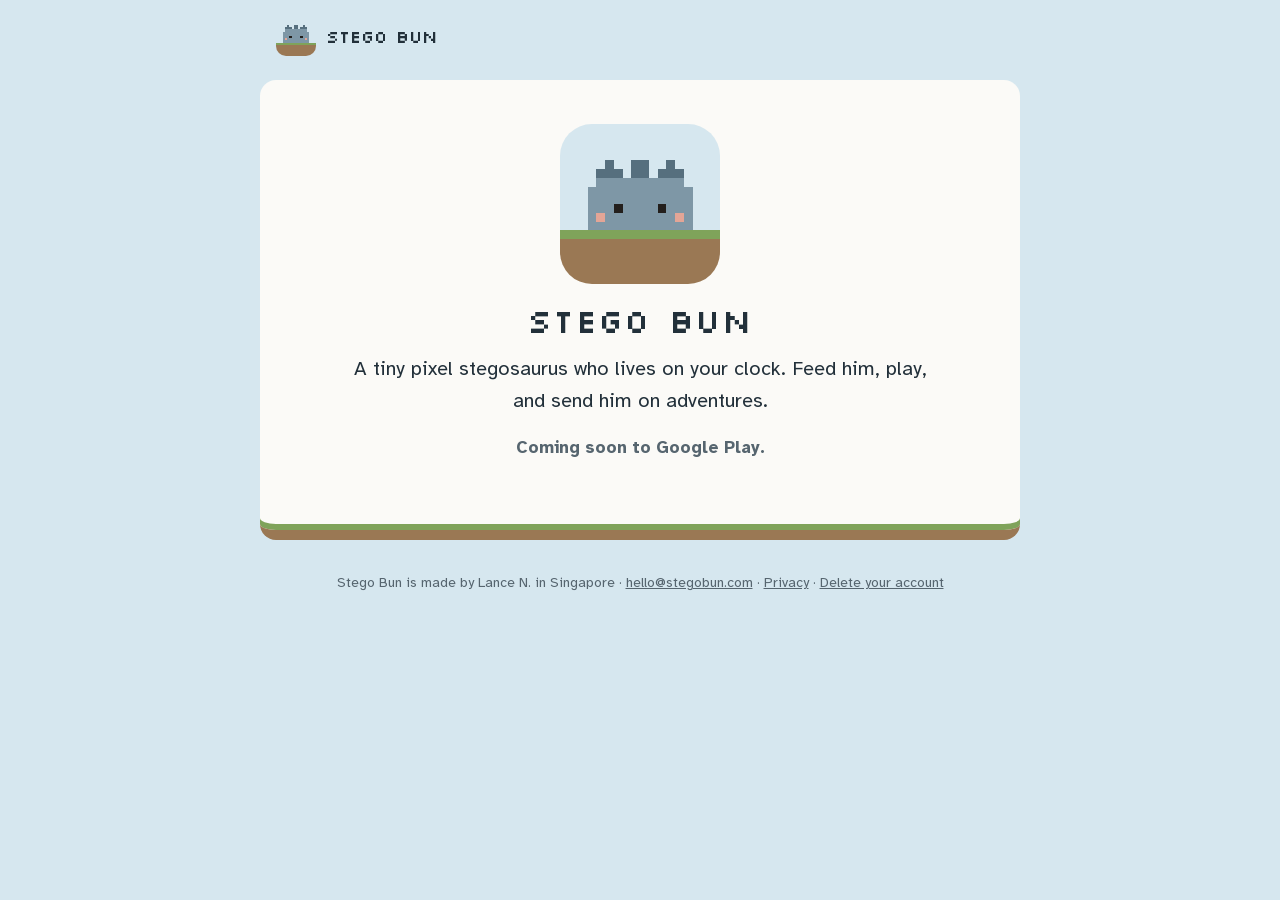
==== index.html @ 5b8f19ba "Publish the website (from stego-bun 194536a)" ====
<!doctype html>
<html lang="en-GB">
<head>
<meta charset="utf-8">
<meta name="viewport" content="width=device-width, initial-scale=1">
<title>Stego Bun</title>
<link rel="icon" href="icon.png">
<link rel="stylesheet" href="style.css">
</head>
<body>
<header><a class="brand" href="./"><img src="icon.png" alt="" width="40" height="40"><span>STEGO BUN</span></a></header>
<main>
<section class="hero">
<img src="icon.png" alt="Stego Bun, a small pixel stegosaurus, on a patch of grass" width="160" height="160">
<h1>STEGO BUN</h1>
<p class="tag">A tiny pixel stegosaurus who lives on your clock. Feed him, play, and send him on adventures.</p>
<p class="soon">Coming soon to Google Play.</p>
</section>
</main>
<footer>Stego Bun is made by Lance N. in Singapore · <a href="mailto:hello@stegobun.com">hello@stegobun.com</a> · <a href="privacy/">Privacy</a> · <a href="delete/">Delete your account</a></footer>
</body>
</html>
---- style.css ----
/* stegobun.com (npm run site): brand Sky, ink, Silkscreen headings, Atkinson Hyperlegible text (fonts: SIL OFL). */
@font-face { font-family: 'Silkscreen'; font-weight: 400; font-display: swap; src: url('fonts/silkscreen-400.woff2') format('woff2'); }
@font-face { font-family: 'Atkinson Hyperlegible'; font-weight: 400; font-display: swap; src: url('fonts/atkinson-hyperlegible-400.woff2') format('woff2'); }
@font-face { font-family: 'Atkinson Hyperlegible'; font-weight: 700; font-display: swap; src: url('fonts/atkinson-hyperlegible-700.woff2') format('woff2'); }
:root { --sky: #D6E7EF; --ink: #22303A; --muted: #56656F; --paper: #FBFAF7; --grass: #7FA35A; --soil: #9A7854; --link: #3F6A86; }
* { box-sizing: border-box; }
html { background: var(--sky); }
body { margin: 0; color: var(--ink); font: 17px/1.6 'Atkinson Hyperlegible', system-ui, sans-serif; }
header { padding: 16px; max-width: 760px; margin: 0 auto; }
.brand { display: inline-flex; align-items: center; gap: 10px; color: var(--ink); text-decoration: none; font-family: 'Silkscreen', monospace; font-size: 18px; }
.brand img { border-radius: 10px; image-rendering: pixelated; }
main { max-width: 760px; margin: 0 auto 32px; padding: 28px 24px; background: var(--paper); border-radius: 16px; border-bottom: 10px solid var(--soil); box-shadow: 0 -6px 0 var(--grass) inset; }
h1, h2 { font-family: 'Silkscreen', monospace; font-weight: 400; letter-spacing: 0.04em; line-height: 1.2; }
h1 { font-size: 34px; margin: 8px 0 12px; }
h2 { font-size: 19px; margin: 28px 0 6px; }
main > h1:first-child { font-size: 26px; margin-top: 4px; }
a { color: var(--link); }
ul { padding-left: 22px; }
li { margin: 6px 0; }
.hero { text-align: center; padding: 16px 0 24px; }
.hero img { image-rendering: pixelated; border-radius: 32px; }
.tag { font-size: 20px; max-width: 30em; margin: 0 auto 12px; }
.soon { color: var(--muted); font-weight: 700; }
footer { max-width: 760px; margin: 0 auto; padding: 0 16px 32px; color: var(--muted); font-size: 14px; text-align: center; }
footer a { color: var(--muted); }
@media (max-width: 480px) { main { margin: 0 8px 24px; padding: 20px 16px; } h1 { font-size: 28px; } }
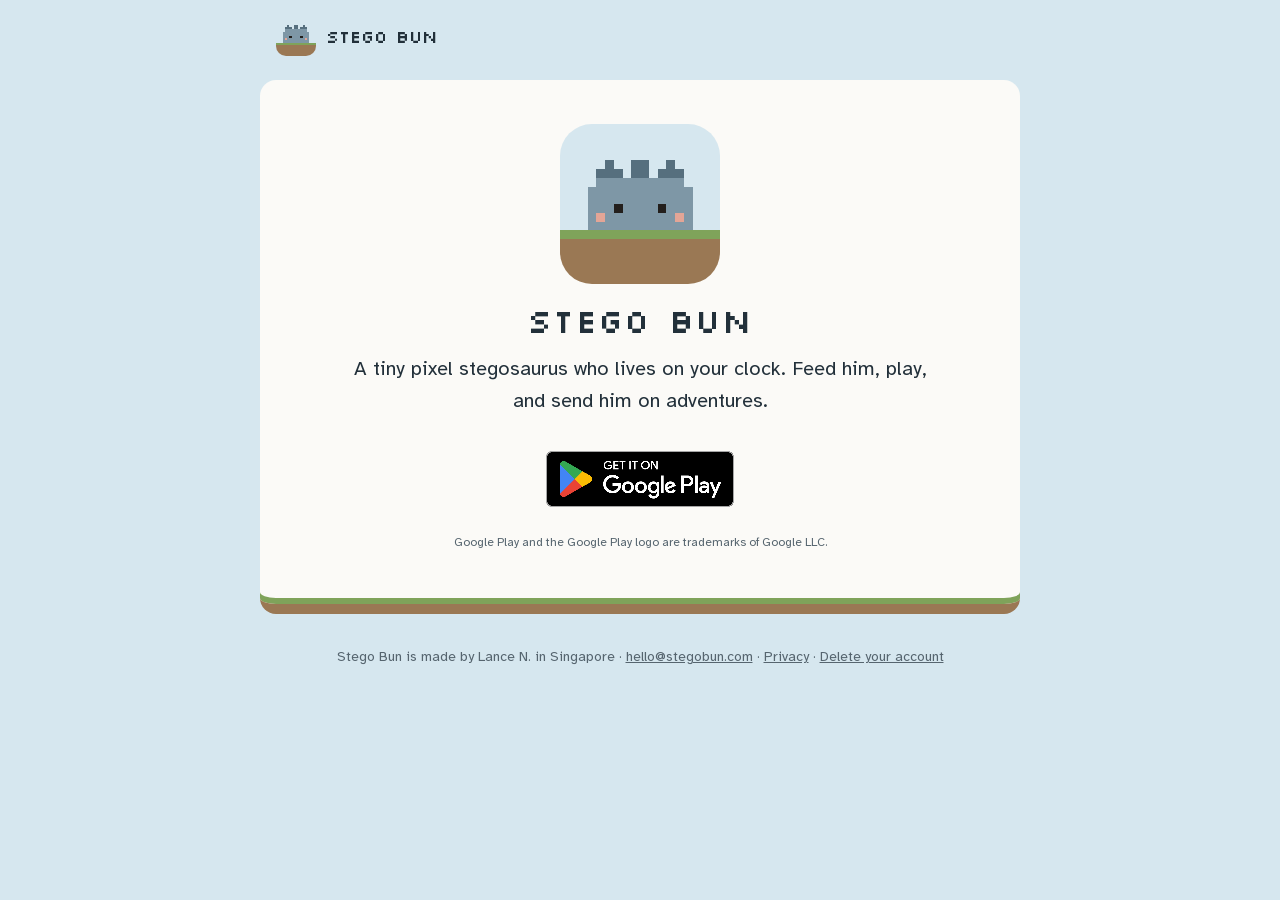
==== commit be58b1c3: "Publish the website (from stego-bun 63191a4)" ====
--- a/index.html
+++ b/index.html
@@ -4,7 +4,22 @@
 <meta charset="utf-8">
 <meta name="viewport" content="width=device-width, initial-scale=1">
 <title>Stego Bun</title>
-<link rel="icon" href="icon.png">
+<meta name="description" content="A tiny pixel stegosaurus who lives on your clock. Feed him, play, and send him on adventures. Free on Google Play.">
+<link rel="canonical" href="https://stegobun.com/">
+<link rel="icon" href="/favicon.ico" sizes="16x16 32x32 48x48">
+<link rel="icon" type="image/png" sizes="48x48" href="/favicon-48.png">
+<link rel="icon" type="image/png" sizes="96x96" href="/favicon-96.png">
+<link rel="icon" type="image/png" sizes="192x192" href="/favicon-192.png">
+<link rel="apple-touch-icon" href="/apple-touch-icon.png">
+<meta property="og:type" content="website">
+<meta property="og:site_name" content="Stego Bun">
+<meta property="og:title" content="Stego Bun">
+<meta property="og:description" content="A tiny pixel stegosaurus who lives on your clock. Feed him, play, and send him on adventures. Free on Google Play.">
+<meta property="og:url" content="https://stegobun.com/">
+<meta property="og:image" content="https://stegobun.com/feature-graphic.png">
+<meta property="og:image:width" content="1024">
+<meta property="og:image:height" content="500">
+<meta name="twitter:card" content="summary_large_image">
 <link rel="stylesheet" href="style.css">
 </head>
 <body>
@@ -14,7 +29,8 @@
 <img src="icon.png" alt="Stego Bun, a small pixel stegosaurus, on a patch of grass" width="160" height="160">
 <h1>STEGO BUN</h1>
 <p class="tag">A tiny pixel stegosaurus who lives on your clock. Feed him, play, and send him on adventures.</p>
-<p class="soon">Coming soon to Google Play.</p>
+<a class="play" href="https://play.google.com/store/apps/details?id=com.stegobun.app"><img src="google-play-badge.png" alt="Get it on Google Play" width="216" height="84"></a>
+<p class="tm">Google Play and the Google Play logo are trademarks of Google LLC.</p>
 </section>
 </main>
 <footer>Stego Bun is made by Lance N. in Singapore · <a href="mailto:hello@stegobun.com">hello@stegobun.com</a> · <a href="privacy/">Privacy</a> · <a href="delete/">Delete your account</a></footer>
--- a/style.css
+++ b/style.css
@@ -20,7 +20,10 @@
 .hero { text-align: center; padding: 16px 0 24px; }
 .hero img { image-rendering: pixelated; border-radius: 32px; }
 .tag { font-size: 20px; max-width: 30em; margin: 0 auto 12px; }
-.soon { color: var(--muted); font-weight: 700; }
+.play { display: inline-block; margin: 8px 0 0; line-height: 0; border-radius: 12px; }
+.play:focus-visible { outline: 3px solid var(--link); outline-offset: 2px; }
+.play img { width: 216px; height: auto; }
+.tm { color: var(--muted); font-size: 12px; margin: 4px 0 0; }
 footer { max-width: 760px; margin: 0 auto; padding: 0 16px 32px; color: var(--muted); font-size: 14px; text-align: center; }
 footer a { color: var(--muted); }
 @media (max-width: 480px) { main { margin: 0 8px 24px; padding: 20px 16px; } h1 { font-size: 28px; } }
